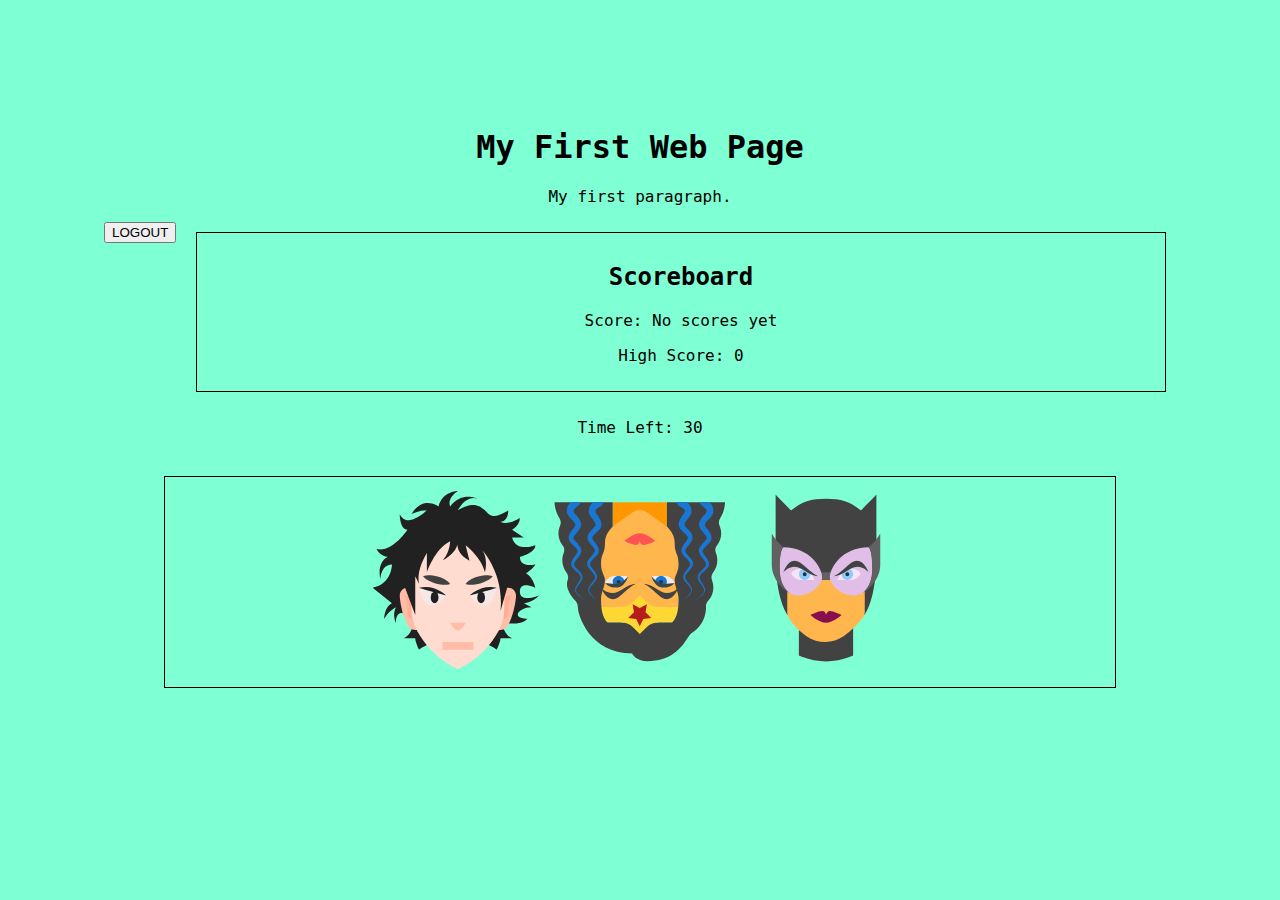
==== index.html @ 5e9aa841 "features: logout, scoreboard, icon movement" ====
<!DOCTYPE html>
<html>
<head>
    <title>My First Web Page</title>
    <link rel="stylesheet" href="style.css">
</head>
<body>
    <h1>My First Web Page</h1>
    <p>My first paragraph.</p>
    <div class="row">
      <button onclick="logout()">LOGOUT</button>
      <!-- scoreboard -->

      <div class="box">
        <h2>Scoreboard</h2>
        <p>Score: <span id="score">0</span></p>
        <p>High Score: <span id="high-score">0</span></p>
      </div>
    </div>
    <div id="row">
      <p>Time Left: <span id="timer"></span></p>
    </div>
    <div id="game-row" class="row">
      <div id="testbox" class="box">

      </div>  
    </div>
<script src="index.js"></script>
</body>
</html>
---- style.css ----
.icon-flipped {
  transform: rotate(180deg);
}

#game-row {
  display: flex;
  flex-wrap: wrap;
  justify-content: center;
  align-items: center;
  align-content: center;
  margin: 0;
  margin-top: 1%;
  padding: 1%;

}

.box {

  display: inline-block;
  vertical-align: top;
  text-align: center;
  padding: 10px;
  margin: 10px;
  border: 1px solid black;
  width: 75%;
}

.shake {
  animation: shake 0.5s;
}

@keyframes shake {
  0% {
    transform: translate(0, 0);
  }

  10% {
    transform: translate(-10px, 0);
  }

  20% {
    transform: translate(10px, 0);
  }

  30% {
    transform: translate(-10px, 0);
  }

  40% {
    transform: translate(10px, 0);
  }

  50% {
    transform: translate(-10px, 0);
  }

  60% {
    transform: translate(10px, 0);
  }

  70% {
    transform: translate(-10px, 0);
  }

  80% {
    transform: translate(10px, 0);
  }

  90% {
    transform: translate(-10px, 0);
  }

  100% {
    transform: translate(0, 0);
  }
}
body {
  text-align: center;
  font-family: consolas, monospace;
  margin-top: 10%;
  margin-bottom: 20px;
  background-color: aquamarine;
}
.game-title {
  color: black;
}
.btn {
  display: inline-block;
  color: white;
  padding: 20px;
  align-items: center;
  border-radius: 10px;
  font-size: 20px;
  text-transform: uppercase;
  border: 2px solid black;
  box-shadow: 0 8px 16px 0 rgba(0,0,0,0.2), 0 6px 20px 0 rgba(0,0,0,0.19);
  cursor: pointer;
  text-decoration: none;
  width: 40%;
  font-family:'Trebuchet MS', 'Lucida Sans Unicode', 'Lucida Grande', 'Lucida Sans', Arial, sans-serif;
}
.btn:active {
background-color: #16bc13;
box-shadow: 0 5px #666;
transform: translateY(4px);
}
.levelBtn{
  width: 20%;
  background-color: rgb(113, 59, 32);
}
.levelBtn:active {
  background-color:rgb(191, 66, 8);
  box-shadow: 0 5px #666;
  transform: translateY(4px);
}
#btn-play {
  background-color: purple;
}
#instruction-btn {
  background-color: rgb(49, 196, 49);
}
#settings-btn {
  background-color: rgb(0, 98, 255);
}
#leaderboard-btn{
  background-color: red;
}
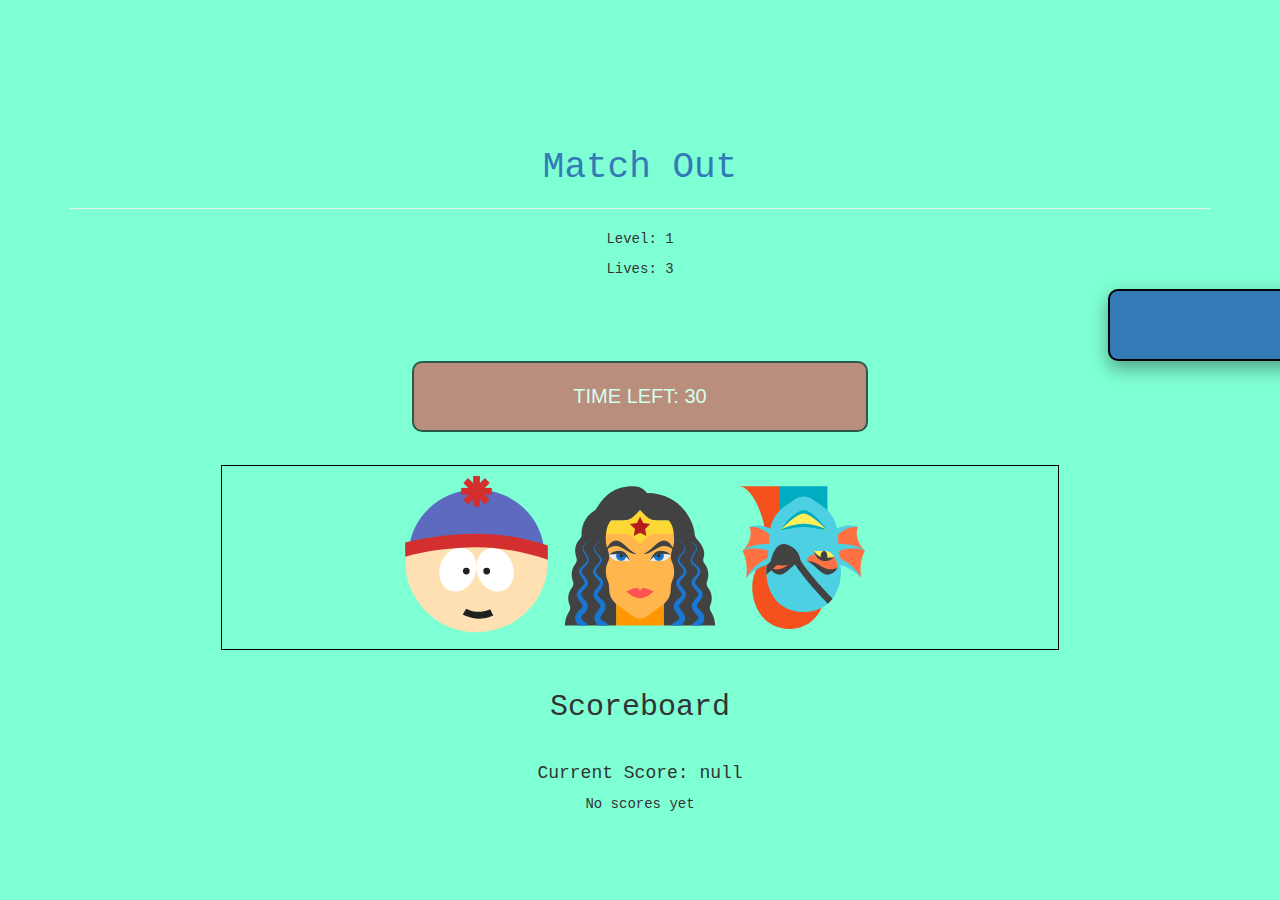
==== commit 40f32630: "Merge branch 'main' into amanie" ====
--- a/index.html
+++ b/index.html
@@ -2,29 +2,36 @@
 <html>
 <head>
     <title>My First Web Page</title>
+    <link rel="stylesheet" href="bootstrap.css">
     <link rel="stylesheet" href="style.css">
 </head>
 <body>
-    <h1>My First Web Page</h1>
-    <p>My first paragraph.</p>
+  <div class="container text-center">
+      <h1 class="text-primary">Match Out</h1>
+      <hr>
+     <p>Level: <span id="level">1</span></p>
+    <p>Lives: <span id = "lives">3</span></p>
     <div class="row">
-      <button onclick="logout()">LOGOUT</button>
       <!-- scoreboard -->
+      <button id="logout" onclick="logout()" class="btn btn-primary">LOGOUT</button>
 
-      <div class="box">
-        <h2>Scoreboard</h2>
-        <p>Score: <span id="score">0</span></p>
-        <p>High Score: <span id="high-score">0</span></p>
-      </div>
     </div>
-    <div id="row">
-      <p>Time Left: <span id="timer"></span></p>
+    <div id="" class="text-center">
+      <button class="btn btn-lg btn-danger" disabled>Time Left: <span id="timer"></span></button>
     </div>
-    <div id="game-row" class="row">
+    <div id="game-row" class="col-md-12">
       <div id="testbox" class="box">
 
       </div>  
     </div>
+          <div class="col-lg-12 text-center">
+            <h2 class="">Scoreboard</h2><br>
+            <p><span pan id="score"></span></p>
+            <div id="scoreboard">
+          
+            </div>
+          </div>
+    <!-- Modal -->
 <script src="index.js"></script>
 </body>
 </html> --- a/style.css
+++ b/style.css
@@ -2,6 +2,10 @@
 
 .icon-flipped {
   transform: rotate(180deg);
+}
+
+#logout {
+  margin-left: 90%
 }
 
 #game-row {
@@ -13,6 +17,11 @@
   margin: 0;
   margin-top: 1%;
   padding: 1%;
+
+}
+
+.blurred {
+  filter: blur(60px);
 
 }
 
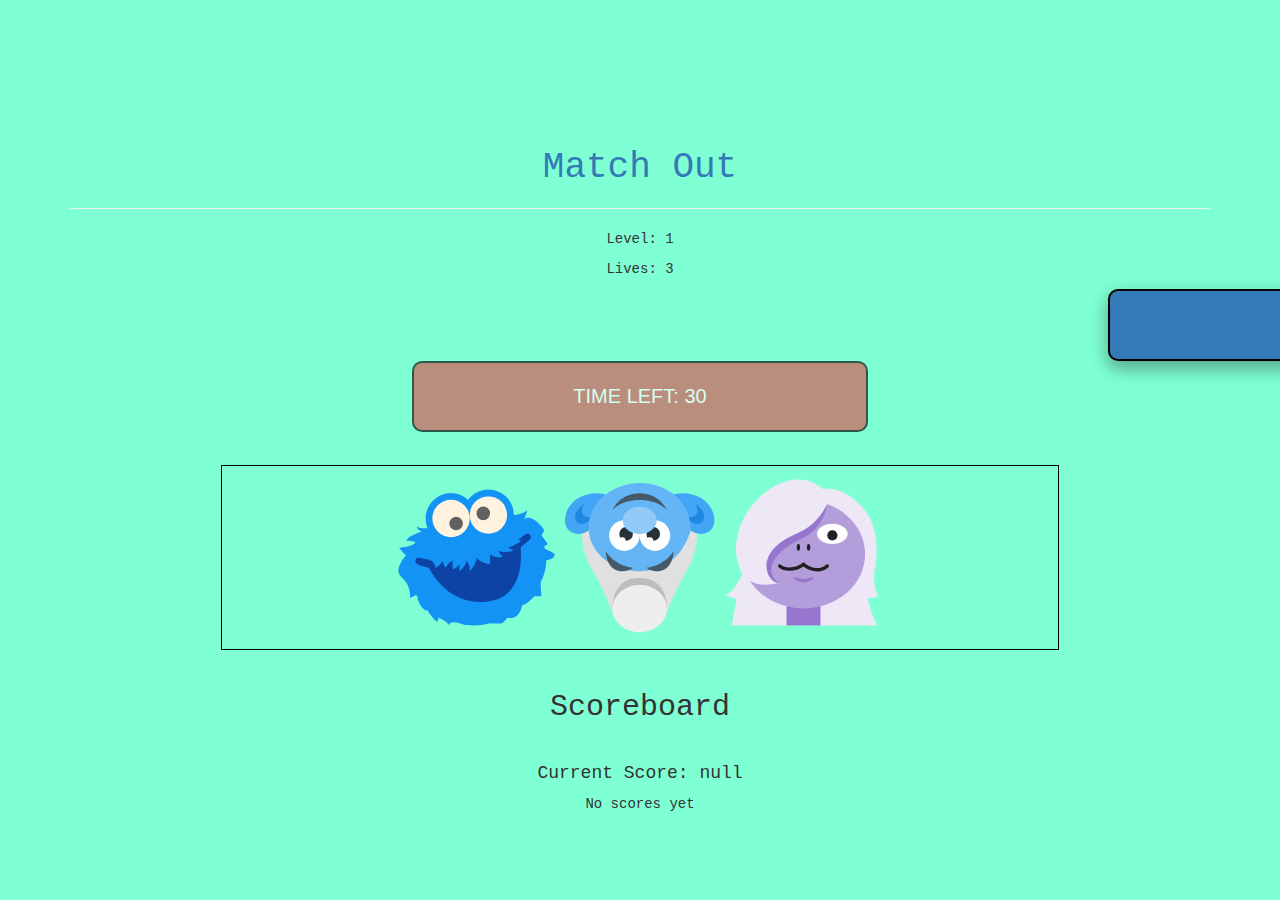
==== commit 6b4fd58b: "Organize files" ====
--- a/index.html
+++ b/index.html
@@ -2,8 +2,8 @@
 <html>
 <head>
     <title>My First Web Page</title>
-    <link rel="stylesheet" href="bootstrap.css">
-    <link rel="stylesheet" href="style.css">
+    <link rel="stylesheet" href="./css/bootstrap.css">
+    <link rel="stylesheet" href="./css/style.css">
 </head>
 <body>
   <div class="container text-center">
@@ -32,6 +32,6 @@
             </div>
           </div>
     <!-- Modal -->
-<script src="index.js"></script>
+<script src="./js/index.js"></script>
 </body>
 </html> --- a/css/style.css
+++ b/css/style.css
@@ -0,0 +1,138 @@
+
+
+.icon-flipped {
+  transform: rotate(180deg);
+}
+
+#logout {
+  margin-left: 90%
+}
+
+#game-row {
+  display: flex;
+  flex-wrap: wrap;
+  justify-content: center;
+  align-items: center;
+  align-content: center;
+  margin: 0;
+  margin-top: 1%;
+  padding: 1%;
+
+}
+
+.blurred {
+  filter: blur(60px);
+
+}
+
+.box {
+
+  display: inline-block;
+  vertical-align: top;
+  text-align: center;
+  padding: 10px;
+  margin: 10px;
+  border: 1px solid black;
+  width: 75%;
+}
+
+.shake {
+  animation: shake 0.5s;
+}
+
+@keyframes shake {
+  0% {
+    transform: translate(0, 0);
+  }
+
+  10% {
+    transform: translate(-10px, 0);
+  }
+
+  20% {
+    transform: translate(10px, 0);
+  }
+
+  30% {
+    transform: translate(-10px, 0);
+  }
+
+  40% {
+    transform: translate(10px, 0);
+  }
+
+  50% {
+    transform: translate(-10px, 0);
+  }
+
+  60% {
+    transform: translate(10px, 0);
+  }
+
+  70% {
+    transform: translate(-10px, 0);
+  }
+
+  80% {
+    transform: translate(10px, 0);
+  }
+
+  90% {
+    transform: translate(-10px, 0);
+  }
+
+  100% {
+    transform: translate(0, 0);
+  }
+}
+body {
+  text-align: center;
+  font-family: consolas, monospace;
+  margin-top: 10%;
+  margin-bottom: 20px;
+  background-color: aquamarine;
+}
+.game-title {
+  color: black;
+}
+.btn {
+  display: inline-block;
+  color: white;
+  padding: 20px;
+  align-items: center;
+  border-radius: 10px;
+  font-size: 20px;
+  text-transform: uppercase;
+  border: 2px solid black;
+  box-shadow: 0 8px 16px 0 rgba(0,0,0,0.2), 0 6px 20px 0 rgba(0,0,0,0.19);
+  cursor: pointer;
+  text-decoration: none;
+  width: 40%;
+  font-family:'Trebuchet MS', 'Lucida Sans Unicode', 'Lucida Grande', 'Lucida Sans', Arial, sans-serif;
+}
+.btn:active {
+background-color: #16bc13;
+box-shadow: 0 5px #666;
+transform: translateY(4px);
+}
+.levelBtn{
+  width: 20%;
+  background-color: rgb(113, 59, 32);
+}
+.levelBtn:active {
+  background-color:rgb(191, 66, 8);
+  box-shadow: 0 5px #666;
+  transform: translateY(4px);
+}
+#btn-play {
+  background-color: purple;
+}
+#instruction-btn {
+  background-color: rgb(49, 196, 49);
+}
+#settings-btn {
+  background-color: rgb(0, 98, 255);
+}
+#leaderboard-btn{
+  background-color: red;
+}
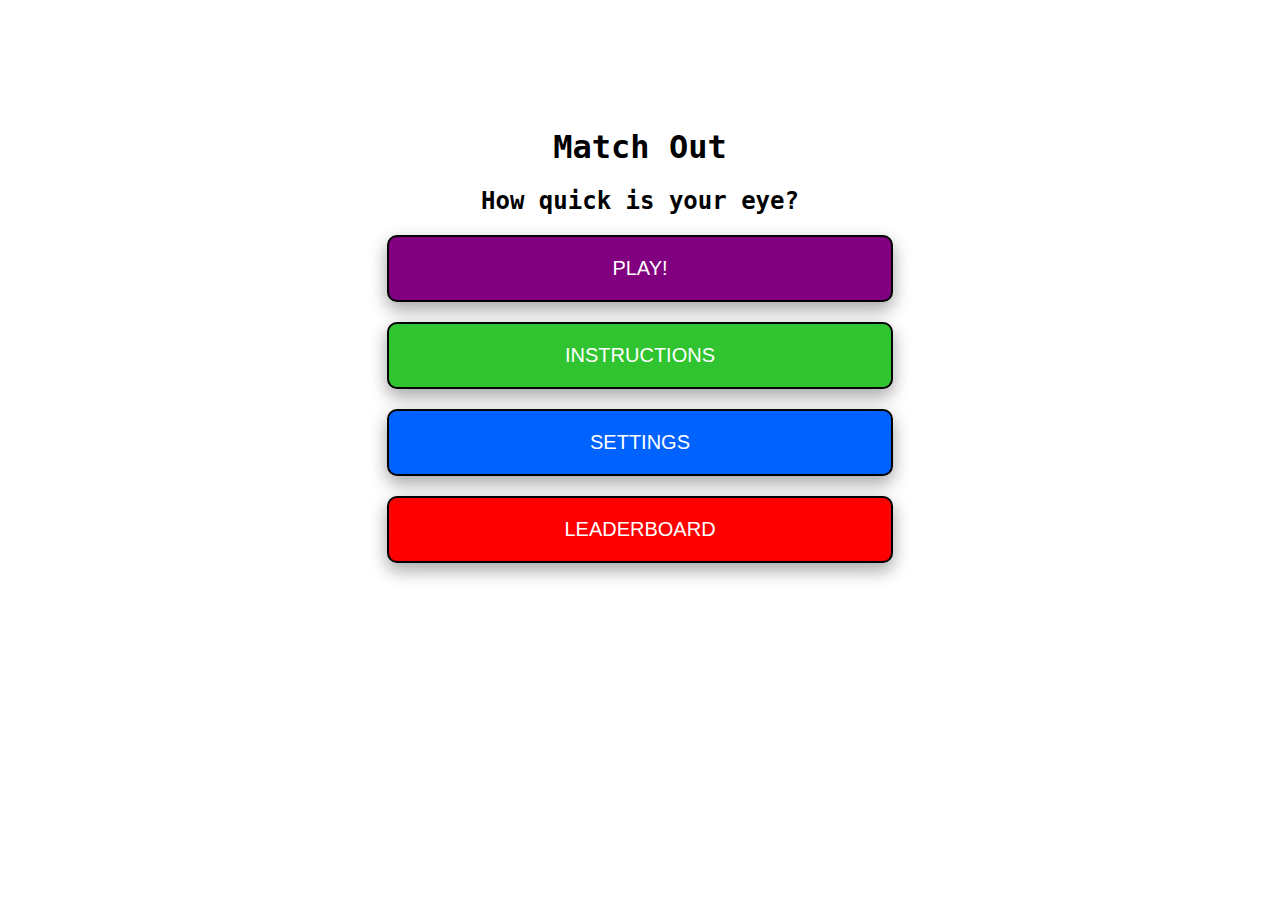
==== commit 7065b7e1: "Add sounds and modal" ====
--- a/index.html
+++ b/index.html
@@ -1,37 +1,38 @@
 <!DOCTYPE html>
-<html>
+<html lang="en">
 <head>
-    <title>My First Web Page</title>
-    <link rel="stylesheet" href="./css/bootstrap.css">
-    <link rel="stylesheet" href="./css/style.css">
+    <meta charset="UTF-8">
+    <meta http-equiv="X-UA-Compatible" content="IE=edge">
+    <meta name="viewport" content="width=device-width, initial-scale=1.0">
+    <title>Match Out Game</title>
+    <link href="./css/style.css" rel="stylesheet" type="text/css">
 </head>
 <body>
-  <div class="container text-center">
-      <h1 class="text-primary">Match Out</h1>
-      <hr>
-     <p>Level: <span id="level">1</span></p>
-    <p>Lives: <span id = "lives">3</span></p>
-    <div class="row">
-      <!-- scoreboard -->
-      <button id="logout" onclick="logout()" class="btn btn-primary">LOGOUT</button>
-
-    </div>
-    <div id="" class="text-center">
-      <button class="btn btn-lg btn-danger" disabled>Time Left: <span id="timer"></span></button>
-    </div>
-    <div id="game-row" class="col-md-12">
-      <div id="testbox" class="box">
-
-      </div>  
-    </div>
-          <div class="col-lg-12 text-center">
-            <h2 class="">Scoreboard</h2><br>
-            <p><span pan id="score"></span></p>
-            <div id="scoreboard">
-          
-            </div>
-          </div>
-    <!-- Modal -->
-<script src="./js/index.js"></script>
+    <h1 class="game-title">Match Out</h1>
+    <h2>How quick is your eye?</h2>
+    <a href="game.html">
+        <button class="btn" id="btn-play">
+            Play!
+        </button>
+    </a>
+    
+    <h2> </h2>
+    <a href="instruction.html">
+        <button type="button" class="btn" id="instruction-btn">
+            Instructions
+        </button>
+    </a>
+    <h2> </h2>
+    <a href="settings.js">
+        <button class="btn" id="settings-btn">
+            Settings
+        </button>
+    </a>
+    <h2> </h2>
+    <a href="scoreboard.html">
+        <button class="btn" id="leaderboard-btn">
+            Leaderboard
+        </button>
+    </a>
 </body>
-</html> +</html>--- a/css/style.css
+++ b/css/style.css
@@ -5,9 +5,8 @@
 }
 
 #logout {
-  margin-left: 90%
+  max-width: 100px;
 }
-
 #game-row {
   display: flex;
   flex-wrap: wrap;
@@ -85,13 +84,50 @@
     transform: translate(0, 0);
   }
 }
+
+@keyframes backgroundColorPalette {
+  0% {
+    background: #ee6055;
+  }
+
+  25% {
+    background: #60d394;
+  }
+
+  50% {
+    background: #aaf683;
+  }
+
+  75% {
+    background: #ffd97d;
+  }
+
+  100% {
+    background: #ff9b85;
+  }
+}
+
+#testbox {
+
+  animation-name: backgroundColorPalette;
+  animation-duration: 0.2s;
+  animation-iteration-count: infinite;
+  animation-direction: alternate;
+}
+
+#timer-btn {
+  /* no border */
+  border: none;
+  max-width: 300px;
+}
+
 body {
   text-align: center;
-  font-family: consolas, monospace;
-  margin-top: 10%;
-  margin-bottom: 20px;
-  background-color: aquamarine;
+    font-family: consolas, monospace;
+    margin-top: 10%;
+    margin-bottom: 20px;
 }
+
 .game-title {
   color: black;
 }
@@ -110,11 +146,13 @@
   width: 40%;
   font-family:'Trebuchet MS', 'Lucida Sans Unicode', 'Lucida Grande', 'Lucida Sans', Arial, sans-serif;
 }
-.btn:active {
+button:active {
 background-color: #16bc13;
 box-shadow: 0 5px #666;
 transform: translateY(4px);
 }
+
+
 .levelBtn{
   width: 20%;
   background-color: rgb(113, 59, 32);
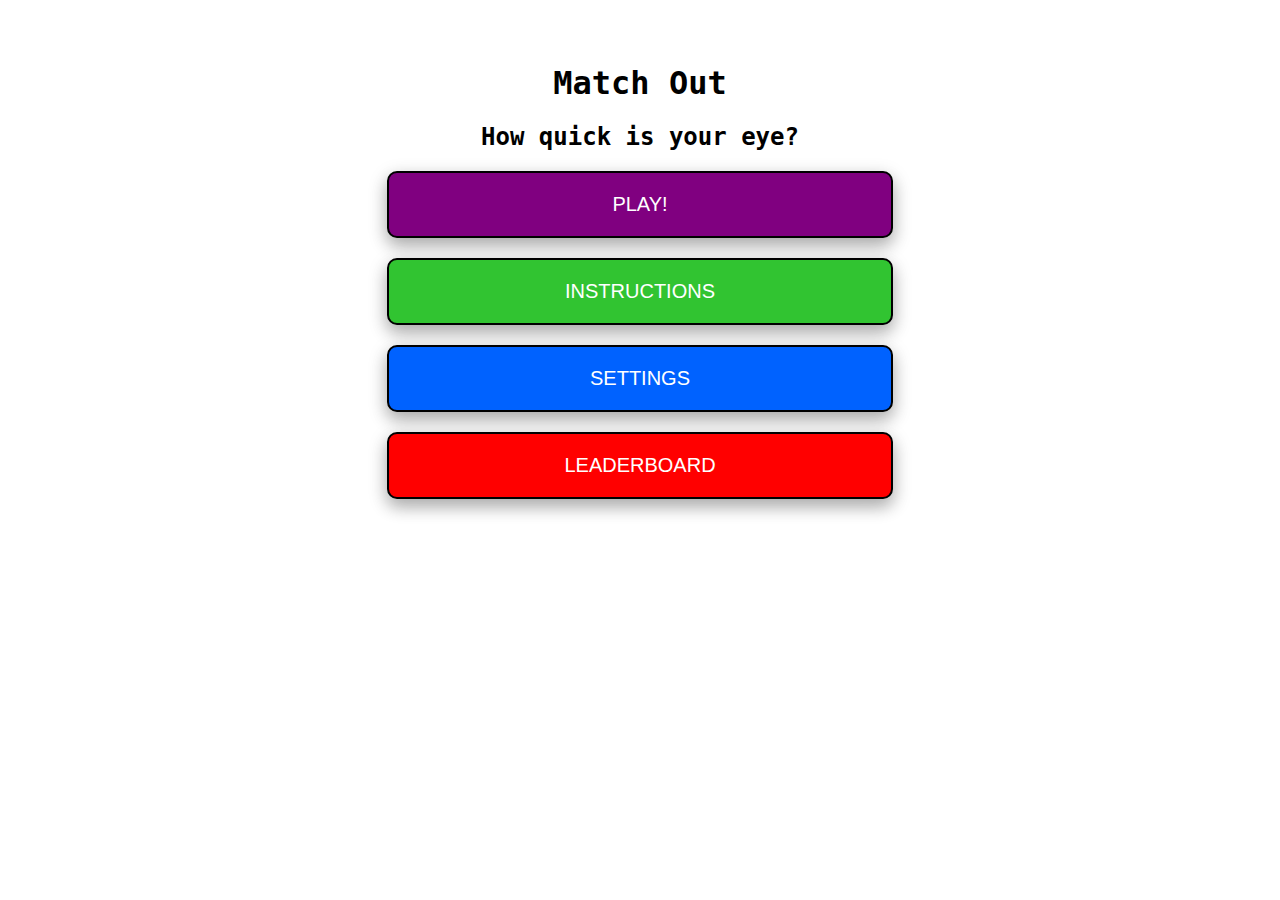
==== commit e6286ddc: "Add modal and other audio features" ====
--- a/index.html
+++ b/index.html
@@ -29,7 +29,7 @@
         </button>
     </a>
     <h2> </h2>
-    <a href="scoreboard.html">
+    <a href="leaderboard.html">
         <button class="btn" id="leaderboard-btn">
             Leaderboard
         </button>
--- a/css/style.css
+++ b/css/style.css
@@ -4,9 +4,29 @@
   transform: rotate(180deg);
 }
 
+.game-icon {
+      transition: 0.6s;
+        transform-style: preserve-3d;
+      
+        position: relative;
+}
+
+#modal-backdrop.show {
+  position: fixed;
+  top: 0;
+  right: 0;
+  bottom: 0;
+  left: 0;
+  z-index: 1040;
+  background-color: #000;
+  transition: opacity 0.15s linear;
+  opacity: 0.5;
+}
+
 #logout {
   max-width: 100px;
 }
+
 #game-row {
   display: flex;
   flex-wrap: wrap;
@@ -121,16 +141,39 @@
   max-width: 300px;
 }
 
+#instructions-div {
+
+  max-width: 700px;
+  margin: auto;
+
+}
+
 body {
   text-align: center;
-    font-family: consolas, monospace;
-    margin-top: 10%;
-    margin-bottom: 20px;
+  font-family: consolas, monospace;
+  margin-top: 5%;
+  margin-bottom: 20px;
 }
 
 .game-title {
   color: black;
 }
+
+.instructions-paragraph {
+  text-align: auto; 
+  margin-top: 3%;
+  margin-bottom: 5%;
+  font-size: 16px;
+  line-height: 1.8;
+}
+
+#how-to-play {
+  margin-top: 3%;
+  margin-left: 10%;
+  margin-right: 10%;
+  font-size: 20px;
+}
+
 .btn {
   display: inline-block;
   color: white;
@@ -146,10 +189,11 @@
   width: 40%;
   font-family:'Trebuchet MS', 'Lucida Sans Unicode', 'Lucida Grande', 'Lucida Sans', Arial, sans-serif;
 }
+
 button:active {
-background-color: #16bc13;
-box-shadow: 0 5px #666;
-transform: translateY(4px);
+  background-color: #16bc13;
+  box-shadow: 0 5px #666;
+  transform: translateY(4px);
 }
 
 
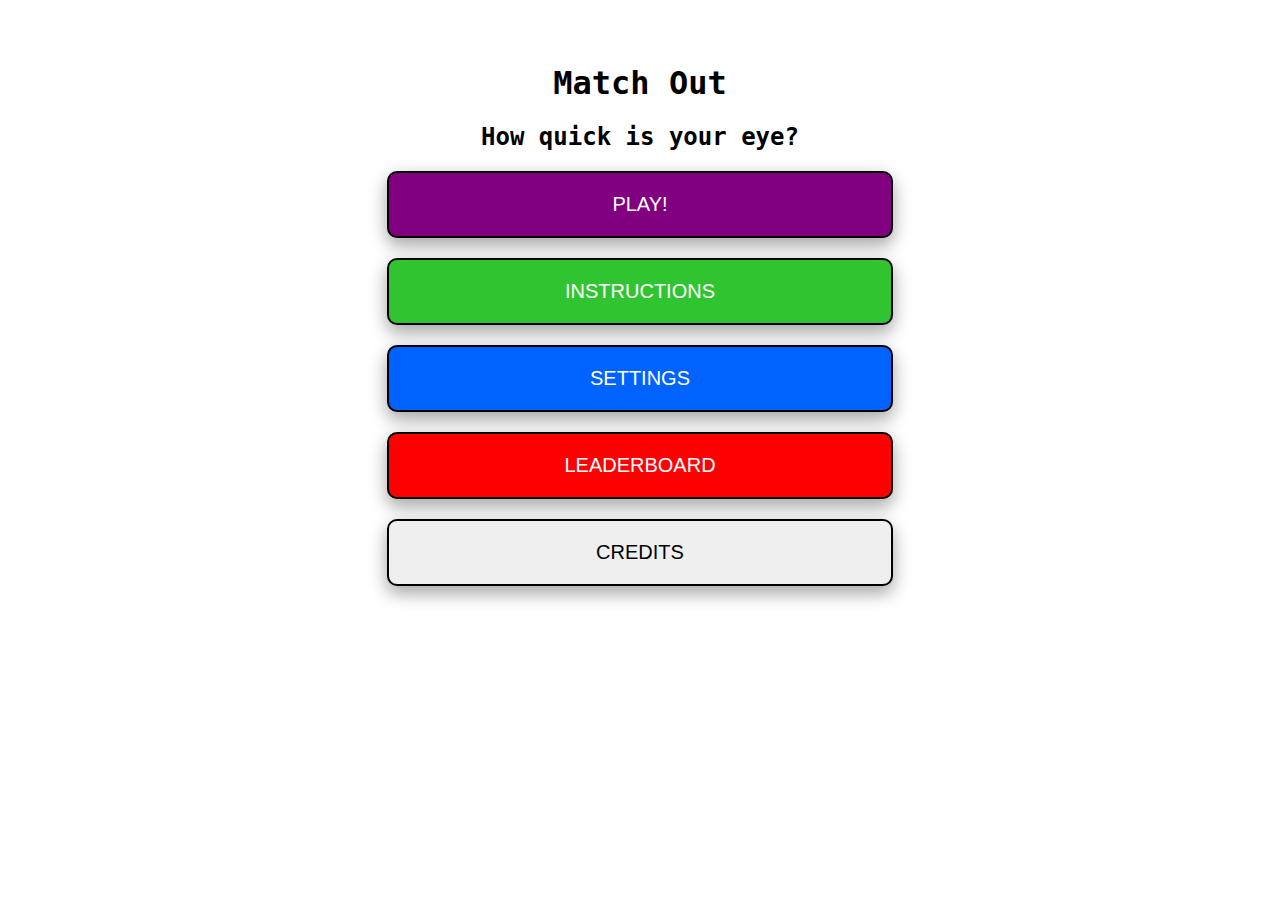
==== commit acb784a3: "Add Credits page" ====
--- a/index.html
+++ b/index.html
@@ -34,5 +34,11 @@
             Leaderboard
         </button>
     </a>
+    <h2></h2>
+    <a href="credits.html">
+        <button class="btn" id="credits-btn" style="color: black;">
+            Credits
+        </button>
+    </a>
 </body>
 </html>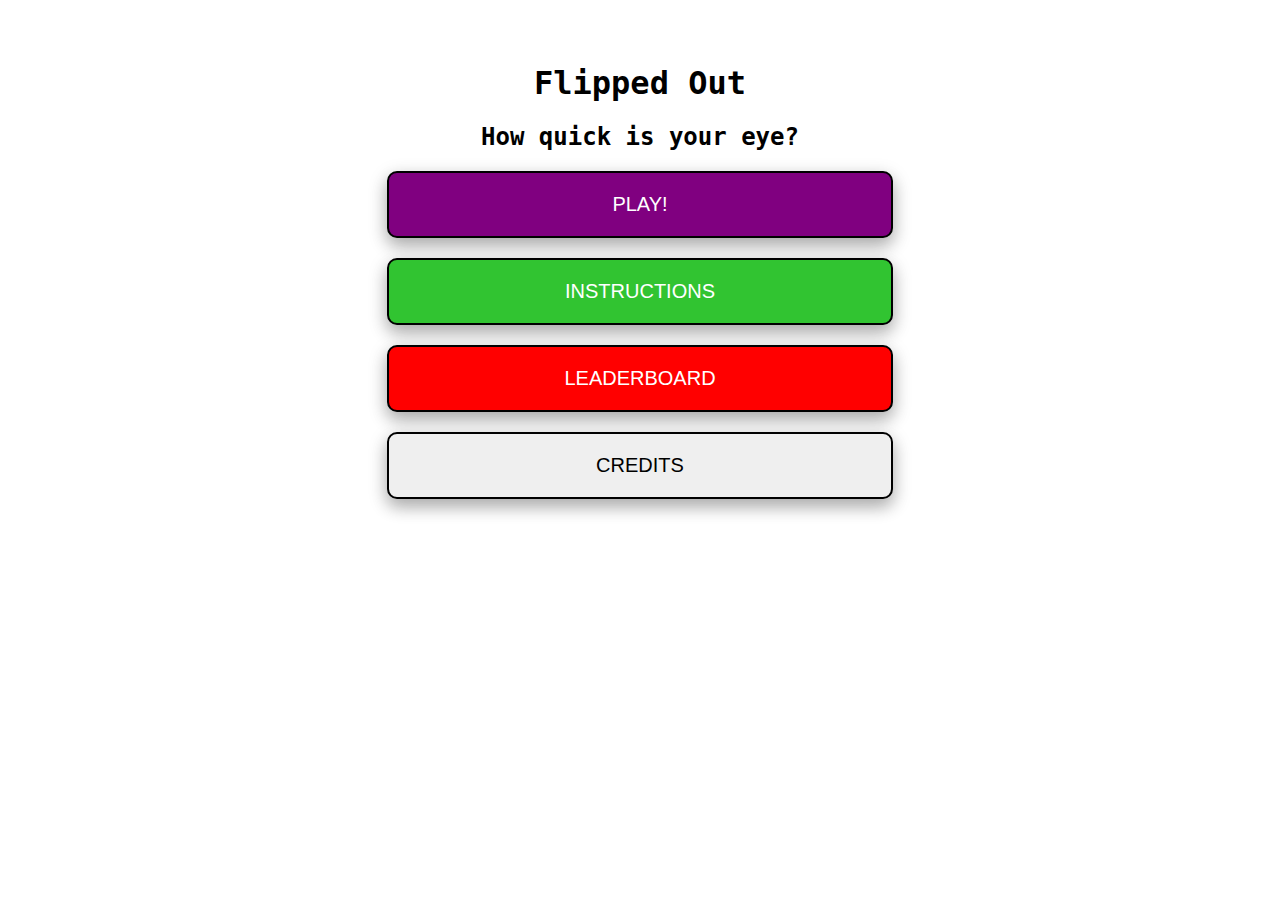
==== commit 3ed36ec0: "Remove settings page and replace old name" ====
--- a/index.html
+++ b/index.html
@@ -4,11 +4,11 @@
     <meta charset="UTF-8">
     <meta http-equiv="X-UA-Compatible" content="IE=edge">
     <meta name="viewport" content="width=device-width, initial-scale=1.0">
-    <title>Match Out Game</title>
+    <title>Flipped Out Game</title>
     <link href="./css/style.css" rel="stylesheet" type="text/css">
 </head>
 <body>
-    <h1 class="game-title">Match Out</h1>
+    <h1 class="game-title">Flipped Out</h1>
     <h2>How quick is your eye?</h2>
     <a href="game.html">
         <button class="btn" id="btn-play">
@@ -20,12 +20,6 @@
     <a href="instruction.html">
         <button type="button" class="btn" id="instruction-btn">
             Instructions
-        </button>
-    </a>
-    <h2> </h2>
-    <a href="settings.js">
-        <button class="btn" id="settings-btn">
-            Settings
         </button>
     </a>
     <h2> </h2>
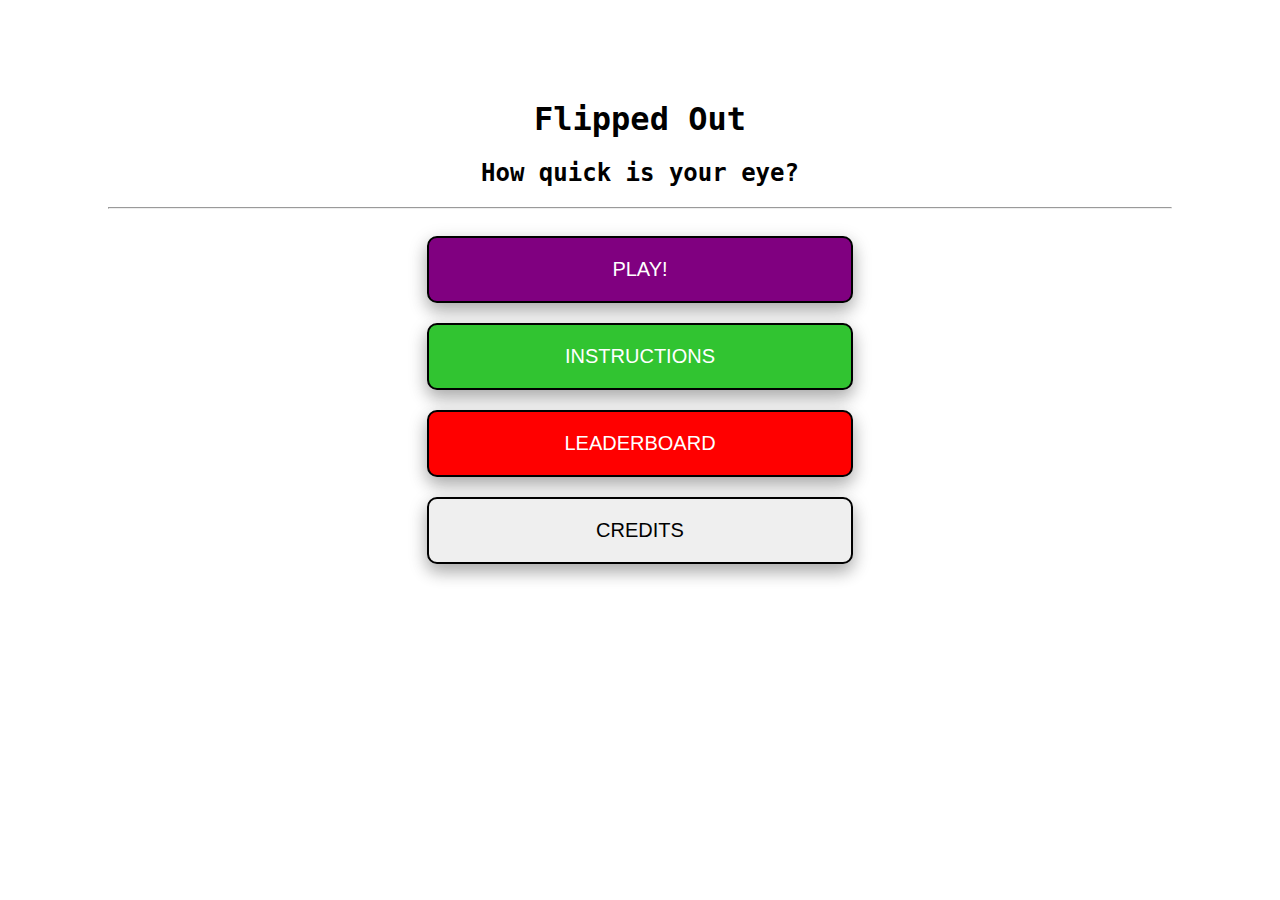
==== commit 340f4fc6: "Adjust instructions and credits" ====
--- a/index.html
+++ b/index.html
@@ -1,38 +1,44 @@
 <!DOCTYPE html>
 <html lang="en">
-<head>
-    <meta charset="UTF-8">
-    <meta http-equiv="X-UA-Compatible" content="IE=edge">
-    <meta name="viewport" content="width=device-width, initial-scale=1.0">
-    <title>Flipped Out Game</title>
-    <link href="./css/style.css" rel="stylesheet" type="text/css">
-</head>
-<body>
-    <h1 class="game-title">Flipped Out</h1>
-    <h2>How quick is your eye?</h2>
-    <a href="game.html">
-        <button class="btn" id="btn-play">
-            Play!
-        </button>
-    </a>
+    <head>
+        <meta charset="UTF-8">
+        <meta http-equiv="X-UA-Compatible" content="IE=edge">
+        <meta name="viewport" content="width=device-width, initial-scale=1.0">
+        <title>Flipped Out Game</title>
+        <link href="./css/style.css" rel="stylesheet" type="text/css">
+    </head>
+    <body>
+    <div id="main-page" class="container">
+        <h1 class="game-title">Flipped Out</h1>
+        <h2>How quick is your eye?</h2>
+        <hr>
+        <br>
+        <a href="game.html">
+            <button class="btn" id="btn-play">
+                Play!
+            </button>
+        </a>
+        
+        <h2> </h2>
+        <a href="instruction.html">
+            <button type="button" class="btn" id="instruction-btn">
+                Instructions
+            </button>
+        </a>
+        <h2> </h2>
+        <a href="leaderboard.html">
+            <button class="btn" id="leaderboard-btn">
+                Leaderboard
+            </button>
+        </a>
+        <h2></h2>
+        <a href="credits.html">
+            <button class="btn" id="credits-btn" style="color: black;">
+                Credits
+            </button>
+        </a>
+    </div>
+
     
-    <h2> </h2>
-    <a href="instruction.html">
-        <button type="button" class="btn" id="instruction-btn">
-            Instructions
-        </button>
-    </a>
-    <h2> </h2>
-    <a href="leaderboard.html">
-        <button class="btn" id="leaderboard-btn">
-            Leaderboard
-        </button>
-    </a>
-    <h2></h2>
-    <a href="credits.html">
-        <button class="btn" id="credits-btn" style="color: black;">
-            Credits
-        </button>
-    </a>
-</body>
+    </body>
 </html>--- a/css/style.css
+++ b/css/style.css
@@ -1,4 +1,6 @@
-
+#main-page {
+  margin: 100px !important;
+}
 
 .icon-flipped {
   transform: rotate(180deg);
@@ -23,8 +25,15 @@
   opacity: 0.5;
 }
 
+.modal-content {
+  padding: 100px;
+}
+
 #logout {
   max-width: 100px;
+  font-size: medium;
+  padding: 10px !important;
+  height: 50px;
 }
 
 #game-row {
@@ -139,6 +148,10 @@
   /* no border */
   border: none;
   max-width: 300px;
+  position: fixed;
+  z-index: 99;
+  top: 5%;
+  right: 5%;
 }
 
 #instructions-div {
@@ -151,9 +164,11 @@
 body {
   text-align: center;
   font-family: consolas, monospace;
-  margin-top: 5%;
+  margin-top: 1%;
   margin-bottom: 20px;
 }
+
+
 
 .game-title {
   color: black;
